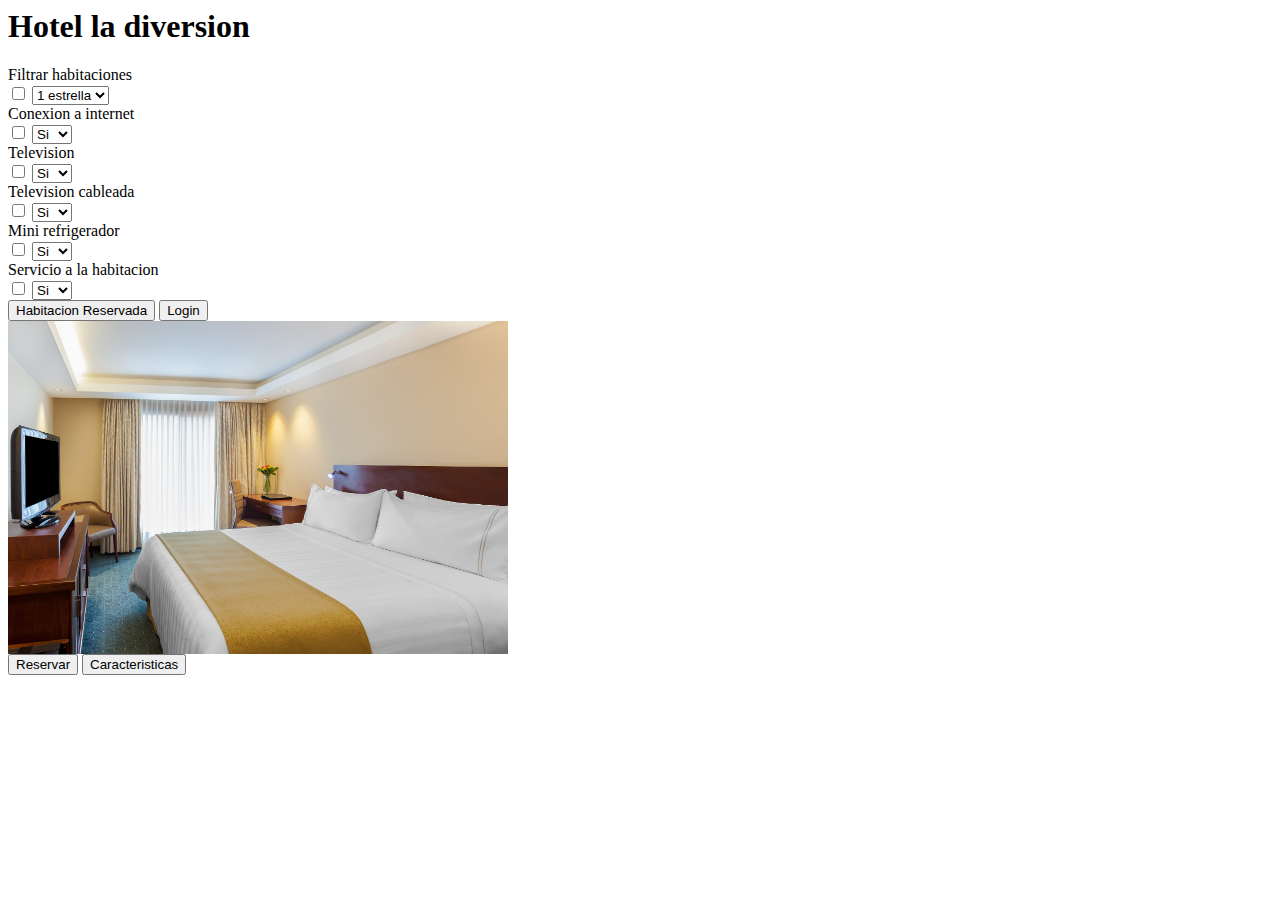
==== index.html @ 6bbb0f9e "index modificado" ====
<html lang="en">
    <head>
        <meta charset="UTF-8">
        <meta name="viewport" content="width=device-width, initial-scale=1.0">
        <title>hotelDiversion.cl</title>
    </head>
    <body> <h1>Hotel la diversion </h1> <div>Filtrar habitaciones</div> <input type="checkbox"> <Select>habitacion
        <option >1 estrella</option>
        <option >2 estrella</option>
        <option >3 estrella</option>
        <option >vip</option>
    </Select> <br>
    
    <div>Conexion a internet</div>
    <input type="checkbox"> <Select>Conexion a internet
        <option >Si</option>
        <option >No</option>
        </Select> <br>
        <div>Television</div>
    <input type="checkbox"> <Select>Television
        <option >Si</option>
        <option >No</option>
        </Select> <br>
        <div>Television cableada</div>
    <input type="checkbox"> <Select>Television cableada
        <option >Si</option>
        <option >No</option>
        </Select> <br>
        <div>Mini refrigerador</div>
    <input type="checkbox"> <Select>Mini refrigerador
        <option >Si</option>
        <option >No</option>
        </Select> <br>
        <div>Servicio a la habitacion</div>
    <input type="checkbox"> <Select>Servicio a la habitacion
        <option >Si</option>
        <option >No</option>
        </Select> <br>
    
    
         <button> Habitacion Reservada</button> <button>Login </button > <br>  
    
            <img src="./img/Habitaciones/1.jpg" alt="" width="500" height="333"
            ><br>
            
            <BUTton>Reservar</BUTton> <button>Caracteristicas</button>
            
    </body> 
    </html>
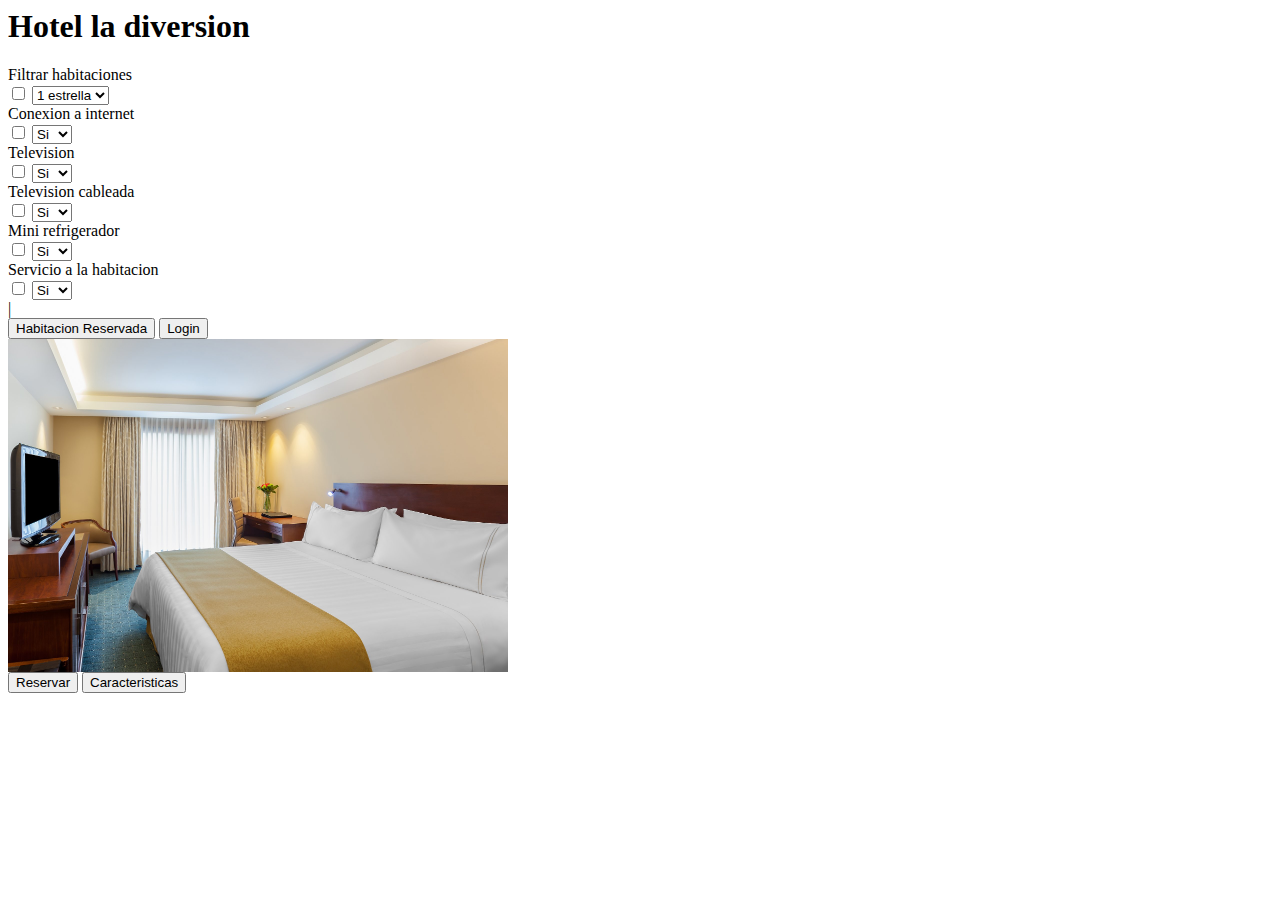
==== commit f4917ac5: "botones linkeados" ====
--- a/index.html
+++ b/index.html
@@ -38,14 +38,15 @@
         <option >No</option>
         </Select> <br>
     
-    
-         <button> Habitacion Reservada</button> <button>Login </button > <br>  
-    
+    |   <form action="reservar.html" method="GET">
+            <button type="submit" formaction="Habitaciones reservadas.html"> Habitacion Reservada</button> 
+            <button type="submit" formaction="login.html" >Login </button > 
+            <br>  
             <img src="./img/Habitaciones/1.jpg" alt="" width="500" height="333"
             ><br>
-            
-            <BUTton>Reservar</BUTton> <button>Caracteristicas</button>
-            
+            <Button type="submit" formaction="reservar.html" >Reservar</Button> 
+            <button type="submit" formaction="caracteristicas.html" >Caracteristicas</button>
+        </form>
     </body> 
     </html>
     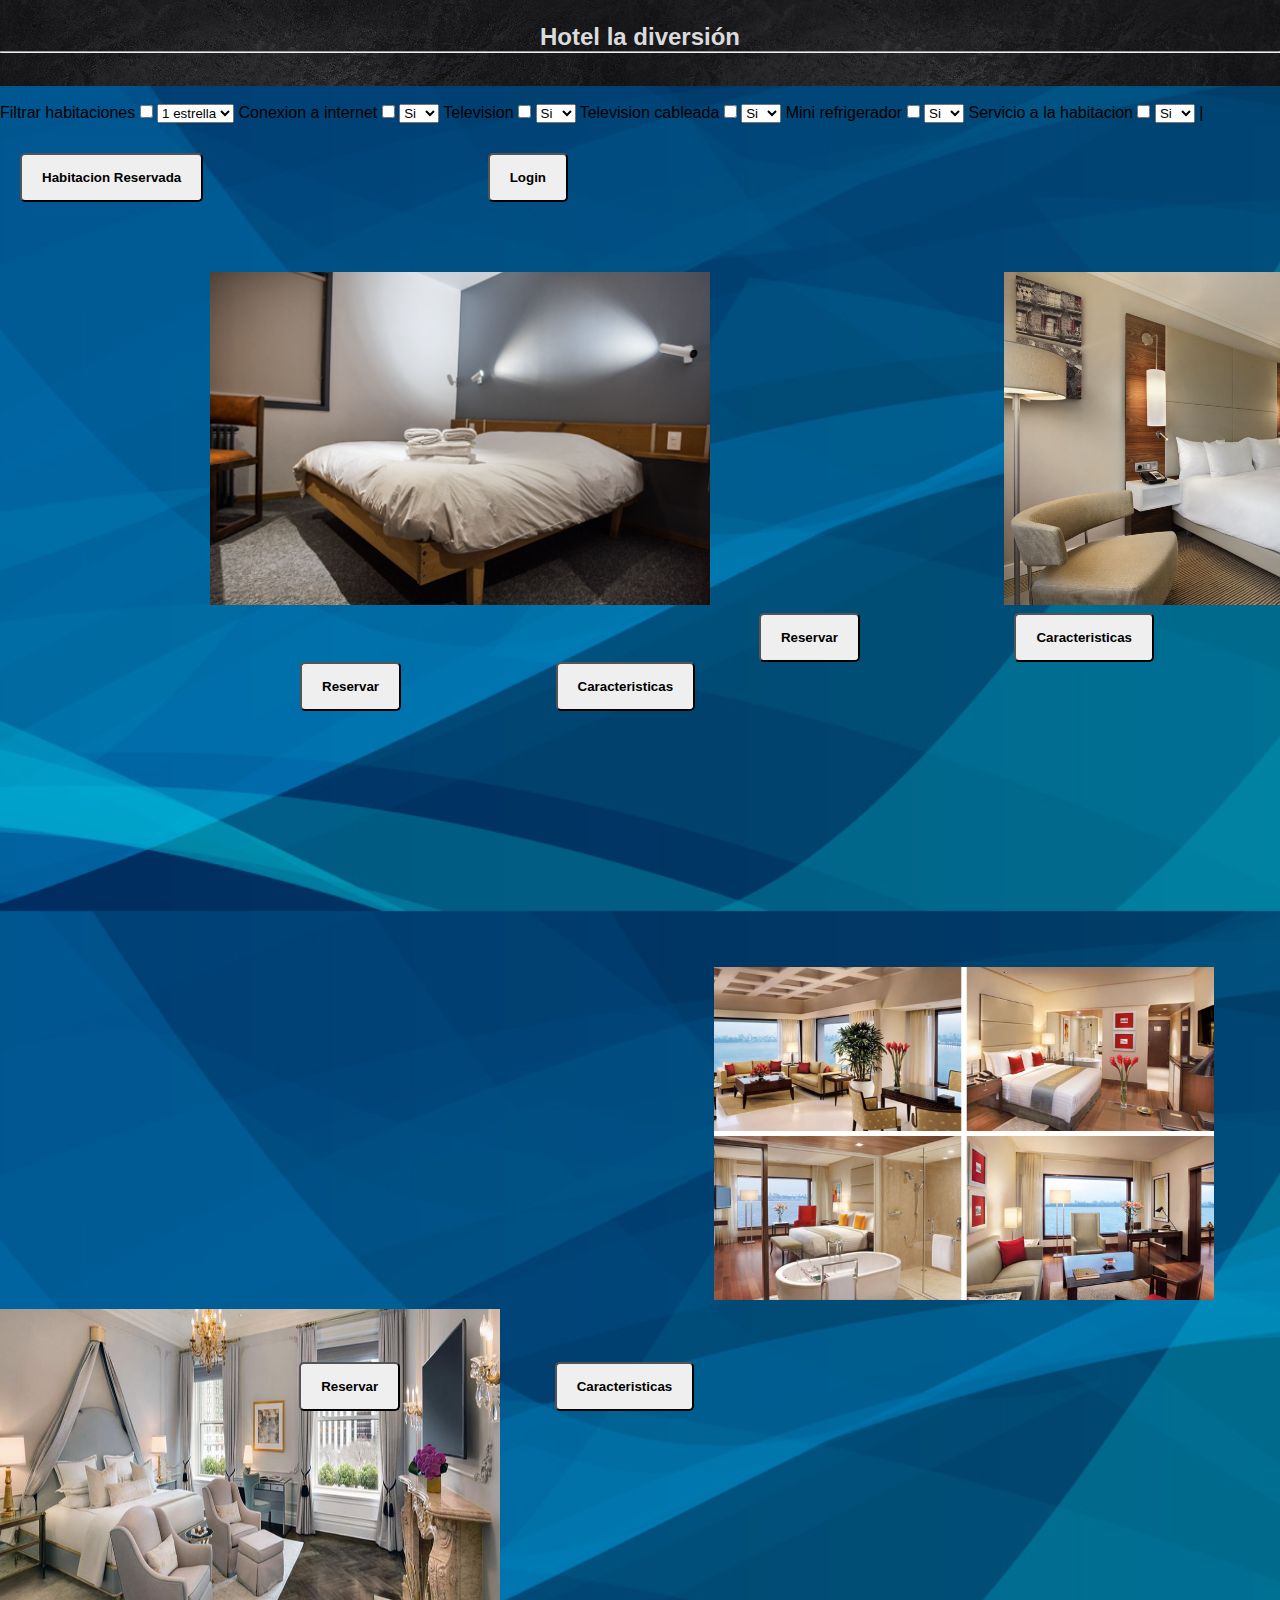
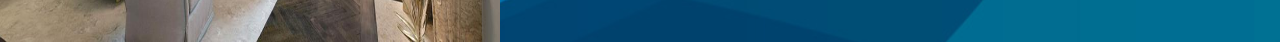
==== commit 1c4228c2: "index" ====
--- a/index.html
+++ b/index.html
@@ -5,47 +5,75 @@
         <meta name="viewport" content="width=device-width, initial-scale=1.0">
         <title>hotelDiversion.cl</title>
     </head>
-    <body> <h1>Hotel la diversion </h1> <div>Filtrar habitaciones</div> <input type="checkbox"> <Select>habitacion
+    <link rel="stylesheet" href="index.css">
+    <body> 
+    
+        <div class="hotel">
+        <center><h1 style="font-size: 150%";> Hotel la diversión </h1></center>
+            <hr>
+           </div><br>
+        
+        Filtrar habitaciones <input type="checkbox"> <Select>habitacion
         <option >1 estrella</option>
         <option >2 estrella</option>
         <option >3 estrella</option>
         <option >vip</option>
-    </Select> <br>
+    </Select>
+
     
-    <div>Conexion a internet</div>
+   Conexion a internet
     <input type="checkbox"> <Select>Conexion a internet
         <option >Si</option>
         <option >No</option>
-        </Select> <br>
-        <div>Television</div>
+        </Select> 
+        Television
     <input type="checkbox"> <Select>Television
         <option >Si</option>
         <option >No</option>
-        </Select> <br>
-        <div>Television cableada</div>
+        </Select>
+       Television cableada
     <input type="checkbox"> <Select>Television cableada
         <option >Si</option>
         <option >No</option>
-        </Select> <br>
-        <div>Mini refrigerador</div>
+        </Select>
+        Mini refrigerador
     <input type="checkbox"> <Select>Mini refrigerador
         <option >Si</option>
         <option >No</option>
-        </Select> <br>
-        <div>Servicio a la habitacion</div>
+        </Select>
+        Servicio a la habitacion
     <input type="checkbox"> <Select>Servicio a la habitacion
         <option >Si</option>
         <option >No</option>
-        </Select> <br>
-    
+        </Select> 
+
+    </div>
     |   <form action="reservar.html" method="GET">
-            <button type="submit" formaction="Habitaciones reservadas.html"> Habitacion Reservada</button> 
-            <button type="submit" formaction="login.html" >Login </button > 
+            <button class="boton1" type="submit" formaction="Habitaciones reservadas.html"> <b> Habitacion Reservada</b></button> 
+            <button class="boton2" type="submit" formaction="login.html" > <b>Login </b>  </button > 
             <br>  
-            <img src="./img/Habitaciones/1.jpg" alt="" width="500" height="333"
-            ><br>
-            <Button type="submit" formaction="reservar.html" >Reservar</Button> 
-            <button type="submit" formaction="caracteristicas.html" >Caracteristicas</button>
+            <img class=imagen1 src="./img/1star.png" alt="" width="500" height="333"
+            >
+            <img class=imagen2 src="./img/2star.jpg" alt="" width="500" height="333"
+            >
+            <img class=imagen3 src="./img/3star.jpg" alt="" width="500" height="333"
+            >
+            <img class=imagen4 src="./img/vip.jpg" alt="" width="500" height="333"
+            >
+            <Button class="boton3" type="submit" formaction="reservar.html" ><b>Reservar</b></Button> 
+            <button class="boton4" type="submit" formaction="caracteristicas.html" ><b>Caracteristicas</b></button>
+            
+            <Button class="boton5" type="submit" formaction="reservar.html" ><b>Reservar</b></Button> 
+            <button class="boton6" type="submit" formaction="caracteristicas.html" ><b>Caracteristicas</b></button>
+
+            <Button class="boton7" type="submit" formaction="reservar.html" ><b>Reservar</b></Button> 
+            <button class="boton8" type="submit" formaction="caracteristicas.html" ><b>Caracteristicas</b></button>
+
+            <Button class="boton9" type="submit" formaction="reservar.html" ><b>Reservar</b></Button> 
+            <button class="boton10" type="submit" formaction="caracteristicas.html" ><b>Caracteristicas</b></button>
+
+
+            
         </form>
     </body> 
     </html>
--- a/index.css
+++ b/index.css
@@ -0,0 +1,135 @@
+*{
+    margin: 0px;
+    padding: 0px;
+}
+.hotel{
+    margin: o auto;
+    padding: 23px 0px;
+    background-image: url(img/FONDO.jpg);
+    height: 40px;
+    color: rgb(219, 219, 219);
+}
+
+.boton1{
+position: relative;
+top:30px;
+left: 20px;
+border-radius: 5px;
+display: inline-block;
+padding: 15px 20px;
+text-decoration: none;
+}
+
+.boton2{
+    position: relative;
+    top:30px;
+    left: 300px;
+    border-radius: 5px;
+    display: inline-block;
+    padding: 15px 20px;
+    text-decoration: none;
+}
+
+.boton3{
+        position: relative;
+        top:-200px;
+        left: -250px;
+        border-radius: 5px;
+        display: inline-block;
+        padding: 15px 20px;
+        text-decoration: none;
+}
+.boton4{
+    position: relative;
+    top:-200px;
+    left: -100px;
+    border-radius: 5px;
+    display: inline-block;
+    padding: 15px 20px;
+    text-decoration: none;
+}
+
+.boton5{
+    position: relative;
+    top:-200px;
+    left: 300px;
+    border-radius: 5px;
+    display: inline-block;
+    padding: 15px 20px;
+    text-decoration: none;
+}
+.boton6{
+    position: relative;
+    top:-200px;
+    left: 450px;
+    border-radius: 5px;
+    display: inline-block;
+    padding: 15px 20px;
+    text-decoration: none;
+}
+.boton7{
+    position: relative;
+    top:500px;
+    left: -750px;
+    border-radius: 5px;
+    display: inline-block;
+    padding: 15px 20px;
+    text-decoration: none;
+}
+.boton8{
+    position: relative;
+    top:500px;
+    left: -600px;
+    border-radius: 5px;
+    display: inline-block;
+    padding: 15px 20px;
+    text-decoration: none;
+}
+.boton9{
+    position: relative;
+    top:500px;
+    left: -200px;
+    border-radius: 5px;
+    display: inline-block;
+    padding: 15px 20px;
+    text-decoration: none;
+}
+.boton10{
+    position: relative;
+    top:500px;
+    left: -50px;
+    border-radius: 5px;
+    display: inline-block;
+    padding: 15px 20px;
+    text-decoration: none;
+}
+.imagen1{
+    position: relative;
+    top: 100px;
+    left: 210px;
+}
+.imagen2{
+    position: relative;
+    top: 100px;
+    left: 500px;
+}
+.imagen3{
+    position: relative;
+    top: 800px;
+    left: 0px;
+}
+.imagen4{
+    position: relative;
+    top: 458px;
+    left: 210px;
+}
+
+body{
+    background-image: url(img/fondo\ 4.jpg);
+    margin: 0;
+    padding: 0;
+
+    background-size: cover;
+    background-position: center;
+    font-family: sans-serif;
+}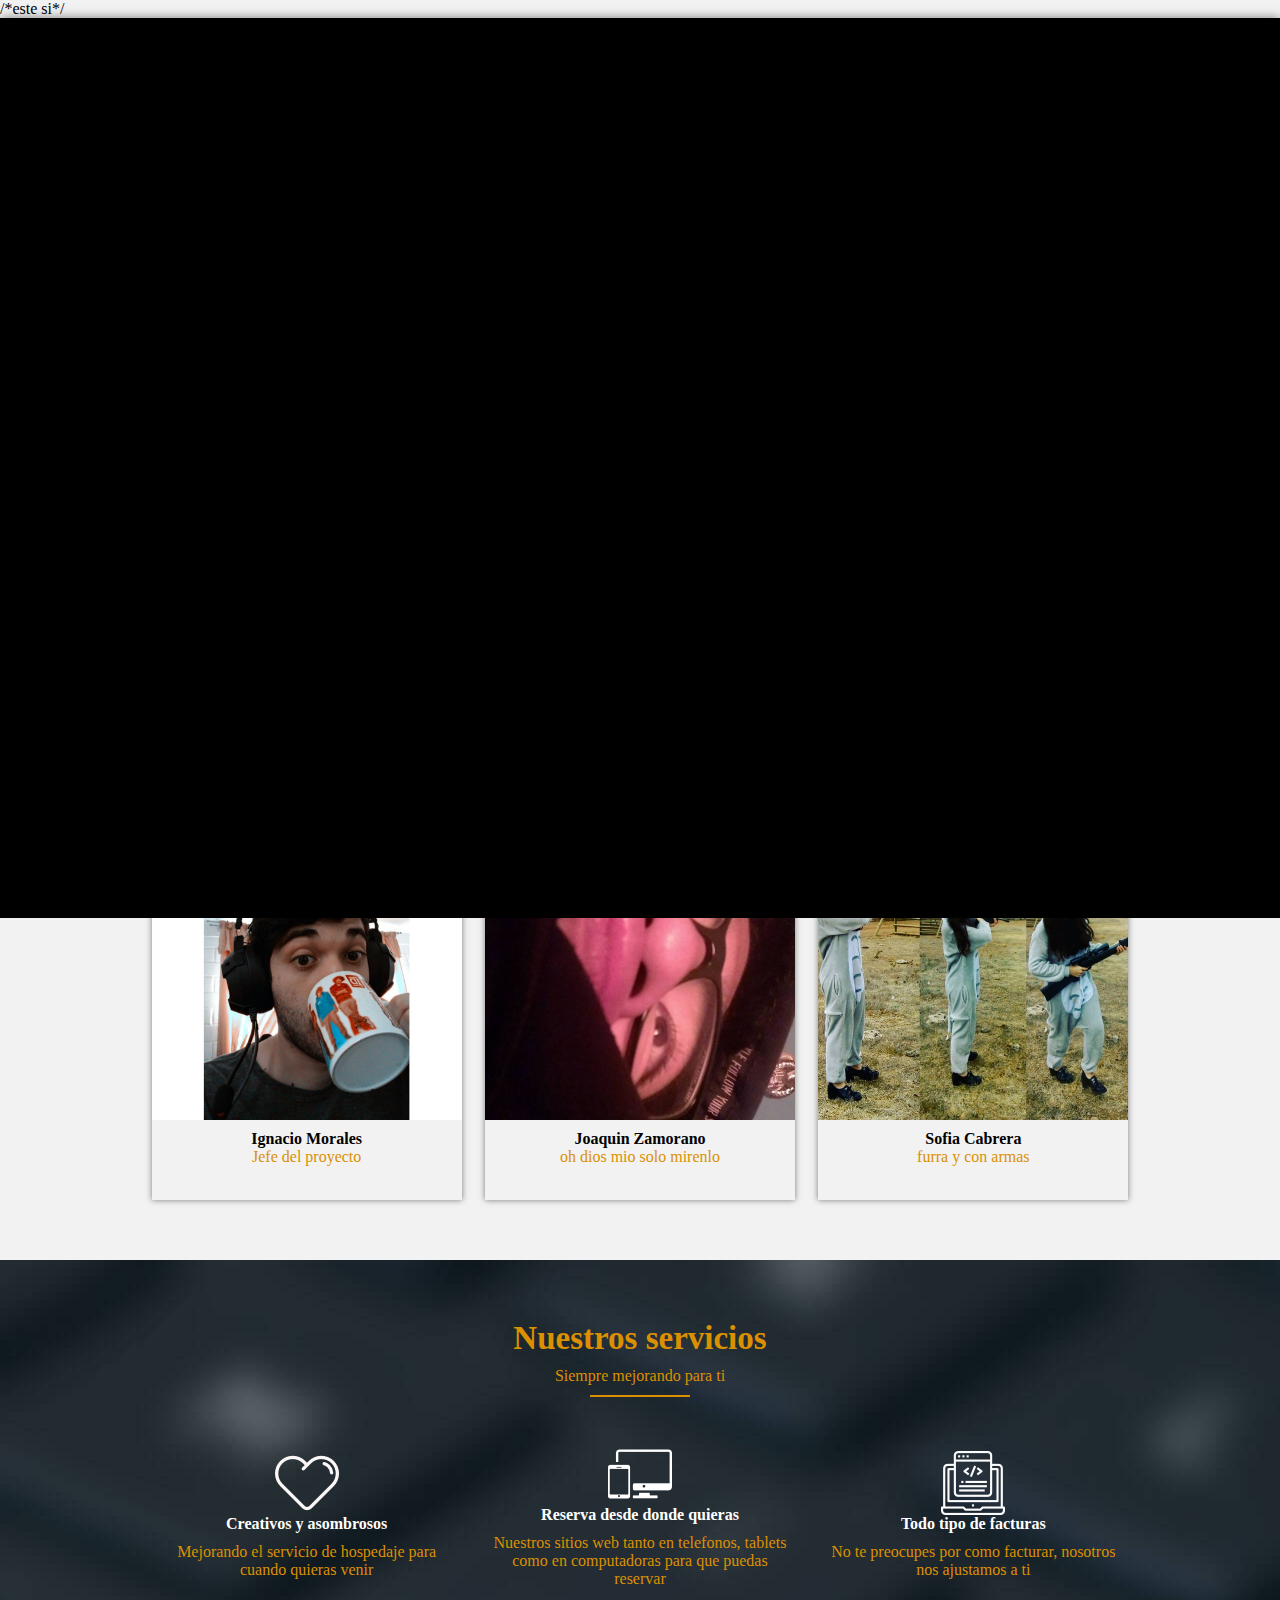
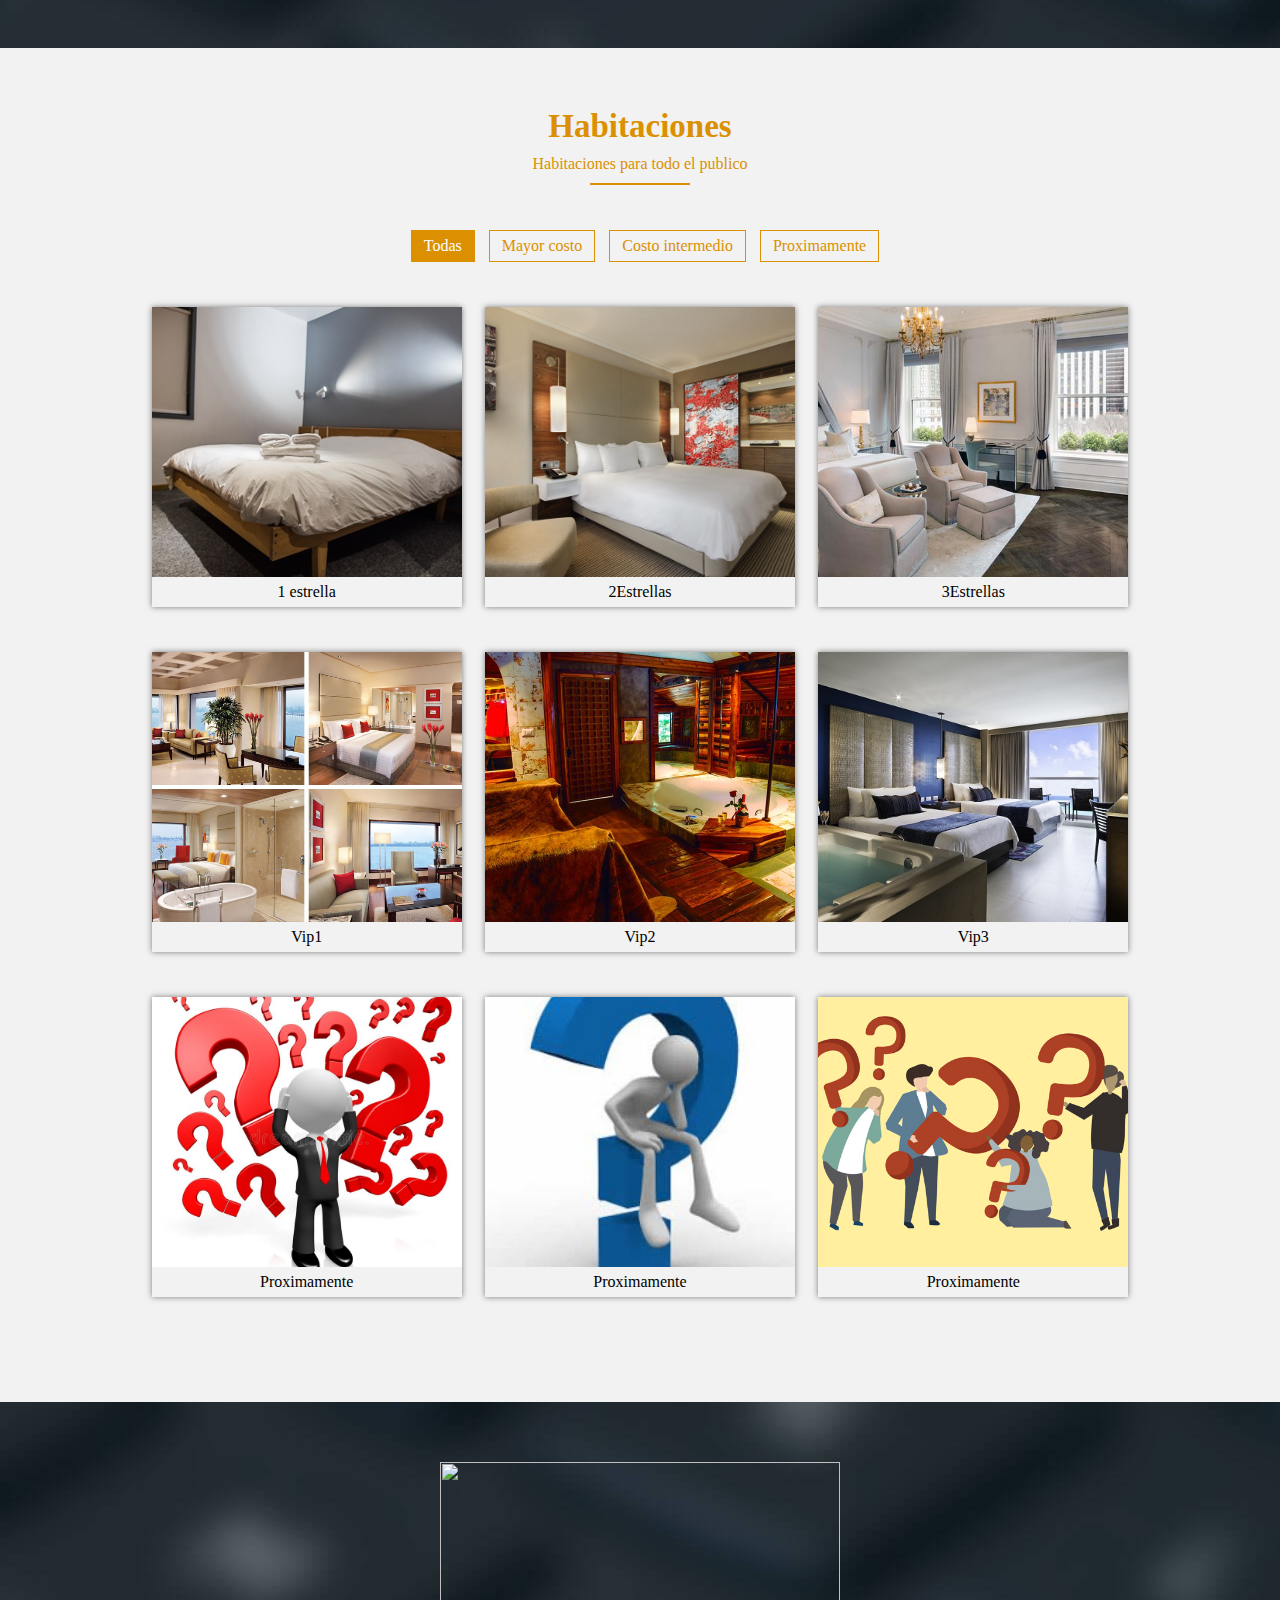
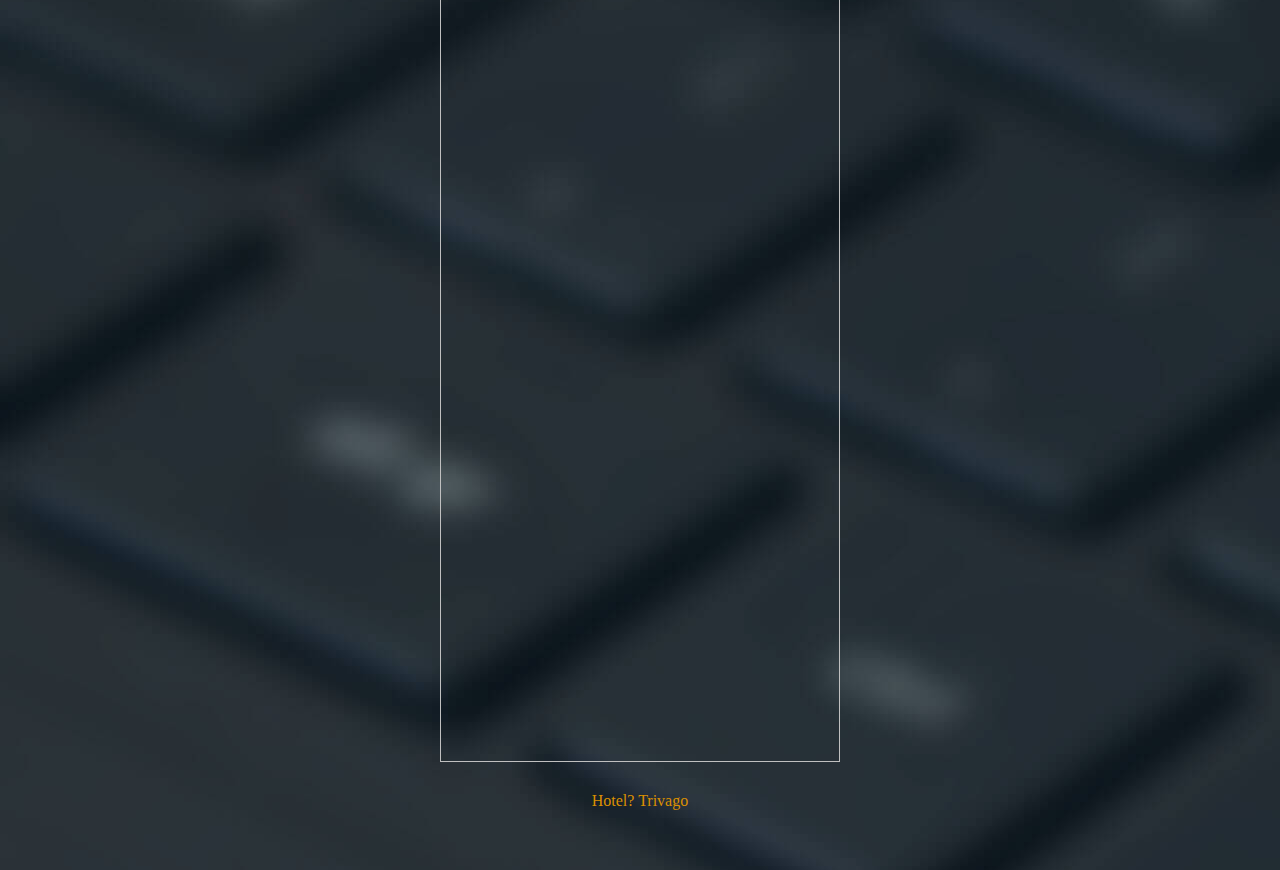
==== commit f9182d4f: "nuevo index responsivo" ====
--- a/index.html
+++ b/index.html
@@ -1,80 +1,212 @@
-
+/*este si*/
+
+
+<!DOCTYPE html>
 <html lang="en">
-    <head>
-        <meta charset="UTF-8">
-        <meta name="viewport" content="width=device-width, initial-scale=1.0">
-        <title>hotelDiversion.cl</title>
-    </head>
-    <link rel="stylesheet" href="index.css">
-    <body> 
-    
-        <div class="hotel">
-        <center><h1 style="font-size: 150%";> Hotel la diversión </h1></center>
-            <hr>
-           </div><br>
-        
-        Filtrar habitaciones <input type="checkbox"> <Select>habitacion
-        <option >1 estrella</option>
-        <option >2 estrella</option>
-        <option >3 estrella</option>
-        <option >vip</option>
-    </Select>
-
-    
-   Conexion a internet
-    <input type="checkbox"> <Select>Conexion a internet
-        <option >Si</option>
-        <option >No</option>
-        </Select> 
-        Television
-    <input type="checkbox"> <Select>Television
-        <option >Si</option>
-        <option >No</option>
-        </Select>
-       Television cableada
-    <input type="checkbox"> <Select>Television cableada
-        <option >Si</option>
-        <option >No</option>
-        </Select>
-        Mini refrigerador
-    <input type="checkbox"> <Select>Mini refrigerador
-        <option >Si</option>
-        <option >No</option>
-        </Select>
-        Servicio a la habitacion
-    <input type="checkbox"> <Select>Servicio a la habitacion
-        <option >Si</option>
-        <option >No</option>
-        </Select> 
-
+<head>
+    <meta charset="UTF-8">
+    <meta name="viewport" content="width=device-width, initial-scale=1.0">
+    <meta http-equiv="X-UA-Compatible" content="ie=edge">
+    <title>HotelLaDiversion.cl</title>
+    <link rel="stylesheet" href="estilos.css">
+    <link rel="stylesheet" href="https://use.fontawesome.com/releases/v5.3.1/css/all.css" integrity="sha384-mzrmE5qonljUremFsqc01SB46JvROS7bZs3IO2EmfFsd15uHvIt+Y8vEf7N7fWAU"
+        crossorigin="anonymous">
+</head>
+
+<body class="hidden">
+    <div class="centrado" id="onload">
+        <div class="lds-facebook"><div></div><div></div><div></div></div>
     </div>
-    |   <form action="reservar.html" method="GET">
-            <button class="boton1" type="submit" formaction="Habitaciones reservadas.html"> <b> Habitacion Reservada</b></button> 
-            <button class="boton2" type="submit" formaction="login.html" > <b>Login </b>  </button > 
-            <br>  
-            <img class=imagen1 src="./img/1star.png" alt="" width="500" height="333"
-            >
-            <img class=imagen2 src="./img/2star.jpg" alt="" width="500" height="333"
-            >
-            <img class=imagen3 src="./img/3star.jpg" alt="" width="500" height="333"
-            >
-            <img class=imagen4 src="./img/vip.jpg" alt="" width="500" height="333"
-            >
-            <Button class="boton3" type="submit" formaction="reservar.html" ><b>Reservar</b></Button> 
-            <button class="boton4" type="submit" formaction="caracteristicas.html" ><b>Caracteristicas</b></button>
-            
-            <Button class="boton5" type="submit" formaction="reservar.html" ><b>Reservar</b></Button> 
-            <button class="boton6" type="submit" formaction="caracteristicas.html" ><b>Caracteristicas</b></button>
-
-            <Button class="boton7" type="submit" formaction="reservar.html" ><b>Reservar</b></Button> 
-            <button class="boton8" type="submit" formaction="caracteristicas.html" ><b>Caracteristicas</b></button>
-
-            <Button class="boton9" type="submit" formaction="reservar.html" ><b>Reservar</b></Button> 
-            <button class="boton10" type="submit" formaction="caracteristicas.html" ><b>Caracteristicas</b></button>
-
-
-            
-        </form>
-    </body> 
-    </html>
-    +    <header>
+        <nav id="nav" class="nav1">
+            <div class="contenedor-nav">
+                <div class="logo">
+                    <img src="img/logo.png" alt="">
+                </div>
+                <div class="enlaces" id="enlaces">
+                    <a href="#" id="enlace-inicio" class="btn-header">Inicio</a>
+                    <a href="#" id="enlace-equipo" class="btn-header">Equipo</a>
+                    <a href="#" id="enlace-servicio" class="btn-header">Servicios</a>
+                    <a href="#" id="enlace-trabajo" class="btn-header">Habitaciones</a>
+                    <a href="#" id="enlace-contacto" class="btn-header">Redes sociales</a>
+                    <a href="#" id="enlace-trabajo" class="btn-header">Login</a>
+                    <a href="#" id="enlace-trabajo" class="btn-header">Disponibilidad</a>
+                    <a href="#" id="enlace-trabajo" class="btn-header">Características</a>
+
+                </div>
+                <div class="icono" id="open">
+                    <span>&#9776;</span>
+                </div>
+            </div>
+        </nav>
+        <div class="textos">
+            <h1>Hotel la Diversion</h1>
+            <h2>Agencia de hospedaje como ninguna otra</h2>
+        </div>
+    </header>
+    <main>
+        <section class="team contenedor" id="equipo">
+            <h3>Nuestro equipo</h3>
+            <p class="after">Conoce a la gente asombrosa y creativa</p>
+            <div class="card">
+                <div class="content-card">
+                    <div class="people">
+                        <img src="img/people1.jpg" alt="">
+                    </div>
+                    <div class="texto-team">
+                        <h4>Ignacio Morales</h4>
+                        <p>Jefe del proyecto</p>
+                    </div>
+                </div>
+                <div class="content-card">
+                    <div class="people">
+                        <img src="img/people2.jpg" alt="">
+                    </div>
+                    <div class="texto-team">
+                        <h4>Joaquin Zamorano</h4>
+                        <p>oh dios mio solo mirenlo</p>
+                    </div>
+                </div>
+                <div class="content-card">
+                    <div class="people">
+                        <img src="img/people3.jpg" alt="">
+                    </div>
+                    <div class="texto-team">
+                        <h4>Sofia Cabrera</h4>
+                        <p>furra y con armas</p>
+                    </div>
+                </div>
+            </div>
+        </section>
+        <section class="about" id="servicio">
+            <div class="contenedor">
+                <h3>Nuestros servicios</h3>
+                <p class="after">Siempre mejorando para ti</p>
+                <div class="servicios">
+                    <div class="caja-servicios">
+                        <img src="img/heart.png" alt="">
+                        <h4>Creativos y asombrosos</h4>
+                        <p>Mejorando el servicio de hospedaje para cuando quieras venir</p>
+                    </div>
+                    <div class="caja-servicios">
+                        <img src="img/responsive.png" alt="">
+                        <h4>Reserva desde donde quieras</h4>
+                        <p>Nuestros sitios web tanto en telefonos, tablets como en computadoras para que puedas reservar</p>
+                    </div>
+                    <div class="caja-servicios">
+                        <img src="img/efectos.png" alt="">
+                        <h4>Todo tipo de facturas</h4>
+                        <p>No te preocupes por como facturar, nosotros nos ajustamos a ti</p>
+                    </div>
+                </div>
+            </div>
+        </section>
+        <section class="work contenedor" id="trabajo">
+            <h3>Habitaciones</h3>
+            <p class="after">Habitaciones para todo el publico</p>
+            <div class="botones-work">
+                <ul>
+                    <li class="filter active" data-nombre='todos'>Todas</li>
+                    <li class="filter" data-nombre='diseño'>Mayor costo</li>
+                    <li class="filter" data-nombre='programacion'>Costo intermedio</li>
+                    <li class="filter" data-nombre='marketing'>Proximamente</li>
+
+                </ul>
+            </div>
+            <div class="galeria-work">
+                <div class="cont-work programacion">
+                    <div class="img-work">
+                        <img src="img/programacion1.jpg" alt="">
+                    </div>
+                    <div class="textos-work">
+                        <h4>1 estrella</h4>
+                    </div>
+                </div>
+                <div class="cont-work programacion">
+                    <div class="img-work">
+                        <img src="img/programacion2.jpg" alt="">
+                    </div>
+                    <div class="textos-work">
+                        <h4>2Estrellas</h4>
+                    </div>
+                </div>
+                <div class="cont-work programacion">
+                    <div class="img-work">
+                        <img src="img/programacion3.jpg" alt="">
+                    </div>
+                    <div class="textos-work">
+                        <h4>3Estrellas
+                        </h4>
+
+                    </div>
+                </div>
+                <div class="cont-work diseño">
+                    <div class="img-work">
+                        <img src="img/diseño1.jpg" alt="">
+                    </div>
+                    <div class="textos-work">
+                        <h4>Vip1</h4>
+                    </div>
+                </div>
+                <div class="cont-work diseño">
+                    <div class="img-work">
+                        <img src="img/diseño2.jpg" alt="">
+                    </div>
+                    <div class="textos-work">
+                        <h4>Vip2</h4>
+                    </div>
+                </div>
+                <div class="cont-work diseño">
+                    <div class="img-work">
+                        <img src="img/diseño3.jpg" alt="">
+                    </div>
+                    <div class="textos-work">
+                        <h4>Vip3</h4>
+                    </div>
+                </div>
+                <div class="cont-work marketing">
+                    <div class="img-work">
+                        <img src="img/marketing1.jpg" alt="">
+                    </div>
+                    <div class="textos-work">
+                        <h4>Proximamente</h4>
+                    </div>
+                </div>
+                <div class="cont-work marketing">
+                    <div class="img-work">
+                        <img src="img/marketing2.jpg" alt="">
+                    </div>
+                    <div class="textos-work">
+                        <h4>Proximamente</h4>
+                    </div>
+                </div>
+                <div class="cont-work marketing">
+                    <div class="img-work">
+                        <img src="img/marketing3.jpg" alt="">
+                    </div>
+                    <div class="textos-work">
+                        <h4>Proximamente</h4>
+                    </div>
+                </div>
+            </div>
+        </section>
+    </main>
+    <footer id="contacto">
+        <div class="footer contenedor">
+            <div class="marca-logo">
+                <img src="img/logo.png" alt="">
+            </div>
+            <div class="iconos">
+                <i class="fab fa-youtube"></i>
+                <i class="fab fa-facebook-square"></i>
+                <i class="fab fa-github"></i>
+            </div>
+            <p>Hotel? Trivago </p>
+        </div>
+
+    </footer>
+    <script src="js/jquery.js"></script>
+    <script src="js/main.js"></script>
+    <script src="js/filtro.js"></script>
+</body>
+</html>--- a/estilos.css
+++ b/estilos.css
@@ -0,0 +1,418 @@
+/*este si*/
+:root{
+  --color1: rgb(219,144,.5);
+  --color2: rgba(23, 180, 83, 0.877);
+  --color3: rgba(11,194,211, 0.623);
+  --fondo: #f2f2f2;
+  --titulos: 33px;
+  --margenes: 60px;
+  --espacios: 10px;
+  --espacios-contenido:45px;
+}
+
+* {
+  margin: 0;
+  padding: 0;
+  box-sizing: border-box;
+}
+
+body {
+  font-family: 'open sans';
+  background: var(--fondo);
+}
+
+img{
+  vertical-align: top;
+}
+
+
+/* Preloader */
+.hidden{
+  overflow: hidden;
+}
+
+.centrado{
+  position: fixed;
+  width: 100vw;
+  height: 100vh;
+  background: #000;
+  z-index: 100;
+  display: flex;
+  justify-content: center;
+  align-items: center;
+}
+.lds-facebook {
+  display: inline-block;
+  position: relative;
+  width: 64px;
+  height: 64px;
+}
+
+.lds-facebook div {
+  display: inline-block;
+  position: absolute;
+  left: 6px;
+  width: 13px;
+  background: #cef;
+  animation: lds-facebook 1.2s cubic-bezier(0, 0.5, 0.5, 1) infinite;
+}
+
+.lds-facebook div:nth-child(1) {
+  left: 6px;
+  animation-delay: -0.24s;
+}
+
+.lds-facebook div:nth-child(2) {
+  left: 26px;
+  animation-delay: -0.12s;
+}
+
+.lds-facebook div:nth-child(3) {
+  left: 45px;
+  animation-delay: 0;
+}
+
+@keyframes lds-facebook {
+  0% {
+    top: 6px;
+    height: 51px;
+  }
+
+  50%,
+  100% {
+    top: 19px;
+    height: 26px;
+  }
+}
+
+/* Header */
+
+header{
+  width: 100%;
+  height:600px;
+  background: linear-gradient(to bottom,
+  rgba(211,135,20, .6),
+  rgba(29,241,171, .6),
+  rgba(7,109,150, .45)
+  ), url(img/fondo.jpg);
+  background-attachment: fixed;
+  background-position: center;
+  background-size: cover;
+}
+
+nav{
+  width: 100%;
+  position: fixed;
+  box-shadow: 0 0 10px 0 rgba(0,0,0,.5)
+}
+
+.nav1{
+  background: transparent;
+  height: 80px;
+  color:#fff;
+}
+
+.nav2{
+  background: var(--fondo);
+  height:100px;
+  color:#000;
+}
+
+.contenedor-nav{
+  display: flex;
+  margin: auto;
+  width: 90%;
+  justify-content: space-between;
+  align-items: center;
+  max-width:1000px;
+  height:inherit;
+  overflow: hidden;
+}
+
+nav .enlaces a{
+  display: inline-block;
+  padding: 5px 0;
+  margin-right: 17px;
+  font-size: 17px;
+  font-weight: 300;
+  text-decoration: none;
+  border-bottom: 3px solid transparent;
+  color: inherit;
+}
+
+nav .enlaces a:hover{
+  border-bottom: 3px solid #1498a4;
+  transition: 0.6s;
+}
+
+.logo, .logo img{ height:80px;}
+
+.icono{
+  display:none;
+  font-size: 24px;
+  padding: 23.5px 20px;
+}
+
+.textos{
+  width: 100%;
+  height: 100%;
+  display:flex;
+  justify-content: center;
+  flex-direction: column;
+  align-items: center;
+  color:#fff;
+  overflow: hidden;
+  text-align: center;
+}
+
+.textos>h1{font-size:80px;;}
+
+.textos>h2{font-size: 30px; font-weight: 300;}
+
+/* Main */
+
+.contenedor{
+  margin:auto;
+  padding: var(--margenes) 0;
+  width: 90%;
+  max-width: 1000px;
+  text-align: center;
+  overflow: hidden;
+}
+
+.contenedor h3{
+  font-size: var(--titulos);
+  color: var(--color1);
+  margin-bottom: var(--espacios);
+}
+
+.contenedor p{
+  font-size: var(--subtitulos);
+  font-weight: 300;
+  color: var(--color1);
+}
+
+.after::after{
+  content:'';
+  display: block;
+  margin: auto;
+  margin-top: var(--espacios);
+  width: 100px;
+  height: 2px;
+  background: var(--color1);
+  margin-bottom: var(--espacios-contenido);
+}
+
+.card{
+  display: flex;
+  justify-content: space-around;
+  flex-wrap: wrap;
+}
+
+.content-card{
+  width: 31%;
+  box-shadow: 0 0 6px 0 rgba(0,0,0,.5);
+  overflow: hidden;
+  height:400px;
+}
+
+.people{
+  height: 80%;
+}
+
+.content-card img{
+  width: 100%;
+  height: 100%;
+  object-fit: cover;
+}
+
+.texto-team{
+  height: 20%;
+  width: 100%;
+  padding: var(--espacios) 0;
+}
+
+.about{
+  background: url(img/teclado.jpg);
+  height: auto;
+}
+
+.servicios{
+  display: flex;
+  color:#fff;
+  justify-content: space-between;
+  margin: auto;
+  flex-wrap: wrap;
+}
+.caja-servicios{
+  width: 30%;
+  margin: auto;
+  text-align: center;
+}
+.caja-servicios>h4{
+  margin-bottom: var(--espacios);
+}
+
+.caja-servicios>p{
+  text-align: center;
+}
+
+.botones-work{
+  overflow: hidden;
+}
+
+.botones-work li{
+  display: inline-block;
+  text-align: center;
+  margin-left: var(--espacios);
+  margin-bottom: var(--espacios-contenido);
+  padding: 6px 12px;
+  border: 1px solid var(--color1);
+  list-style: none;
+  color: var(--color1);
+}
+
+.botones-work li:hover{
+  background: var(--color1);
+  color:#fff;
+  cursor: pointer;
+}
+
+.botones-work .active{
+  background: var(--color1);
+  color:#fff;
+}
+
+.galeria-work{
+  display:flex;
+  flex-wrap: wrap;
+  justify-content: space-around;
+}
+
+.cont-work{
+  width: 31%;
+  box-shadow: 0 0 6px 0 rgba(0,0,0,.5);
+  height:300px;
+  overflow: hidden;
+  margin-bottom: var(--espacios-contenido);
+}
+
+.img-work{
+  height: 90%;
+  width: 100%;
+}
+
+.img-work img{
+  height: 100%;
+  width: 100%;
+  object-fit: cover;
+}
+
+.textos-work{
+  height: 10%;
+}
+
+.textos-work h4{
+  line-height: 30px;
+  font-weight: 300;
+}
+
+/* Footer */
+
+footer{background:url(img/teclado.jpg);}
+
+.marca-logo{
+  width: 40%;
+  margin: auto;
+  margin-bottom: var(--espacios);
+}
+.marca-logo img{
+  width: 100%;
+}
+.iconos{
+  display: flex;
+  margin: auto;
+  justify-content: space-around;
+  width: 100%;
+}
+.fab{
+  font-size:60px;
+  color: #FFF;
+  margin-bottom: var(--espacios);
+  display: inline-block;
+}
+
+footer p{
+  margin-top:var(--espacios);
+}
+
+@media screen and (max-width: 700px){
+  .nav2{
+    color: #fff;
+  }
+
+  .icono{
+    display:block;
+    cursor: pointer;
+  }
+
+  .enlaces{
+    position: fixed;
+    top:80px;
+    background: #2c3e50;
+    left: 0;
+    height: 100%;
+    transition: 1s;
+    width: 0;
+    overflow: hidden;
+  }
+
+  .enlaces a{
+    display: block;
+    width: 100%;
+    height: 50px;
+    padding: 20px;
+    text-align: center;
+    background: #34495e;
+    color:#fff;
+  }
+
+  .textos>h1{font-size: 70px;}
+  .textos>h2{font-size:35px;}
+
+  .content-card{
+    width: 48%;
+    margin-bottom:var(--margenes);
+  }
+
+  :root{
+    --margenes: 30px;
+  }
+}
+
+@media screen and (max-width: 500px){
+  :root{
+    --espacios-contenido: 25px;
+  }
+
+  .content-card{
+    width: 90%;
+  }
+
+  .caja-servicios{
+    width: 90%;
+    margin-bottom: var(--margenes);
+  }
+
+  .cont-work{
+    width: 85%;
+  }
+
+  .marca-logo{
+    width: 80%;
+  }
+
+  .iconos{
+    margin: auto;
+  }
+}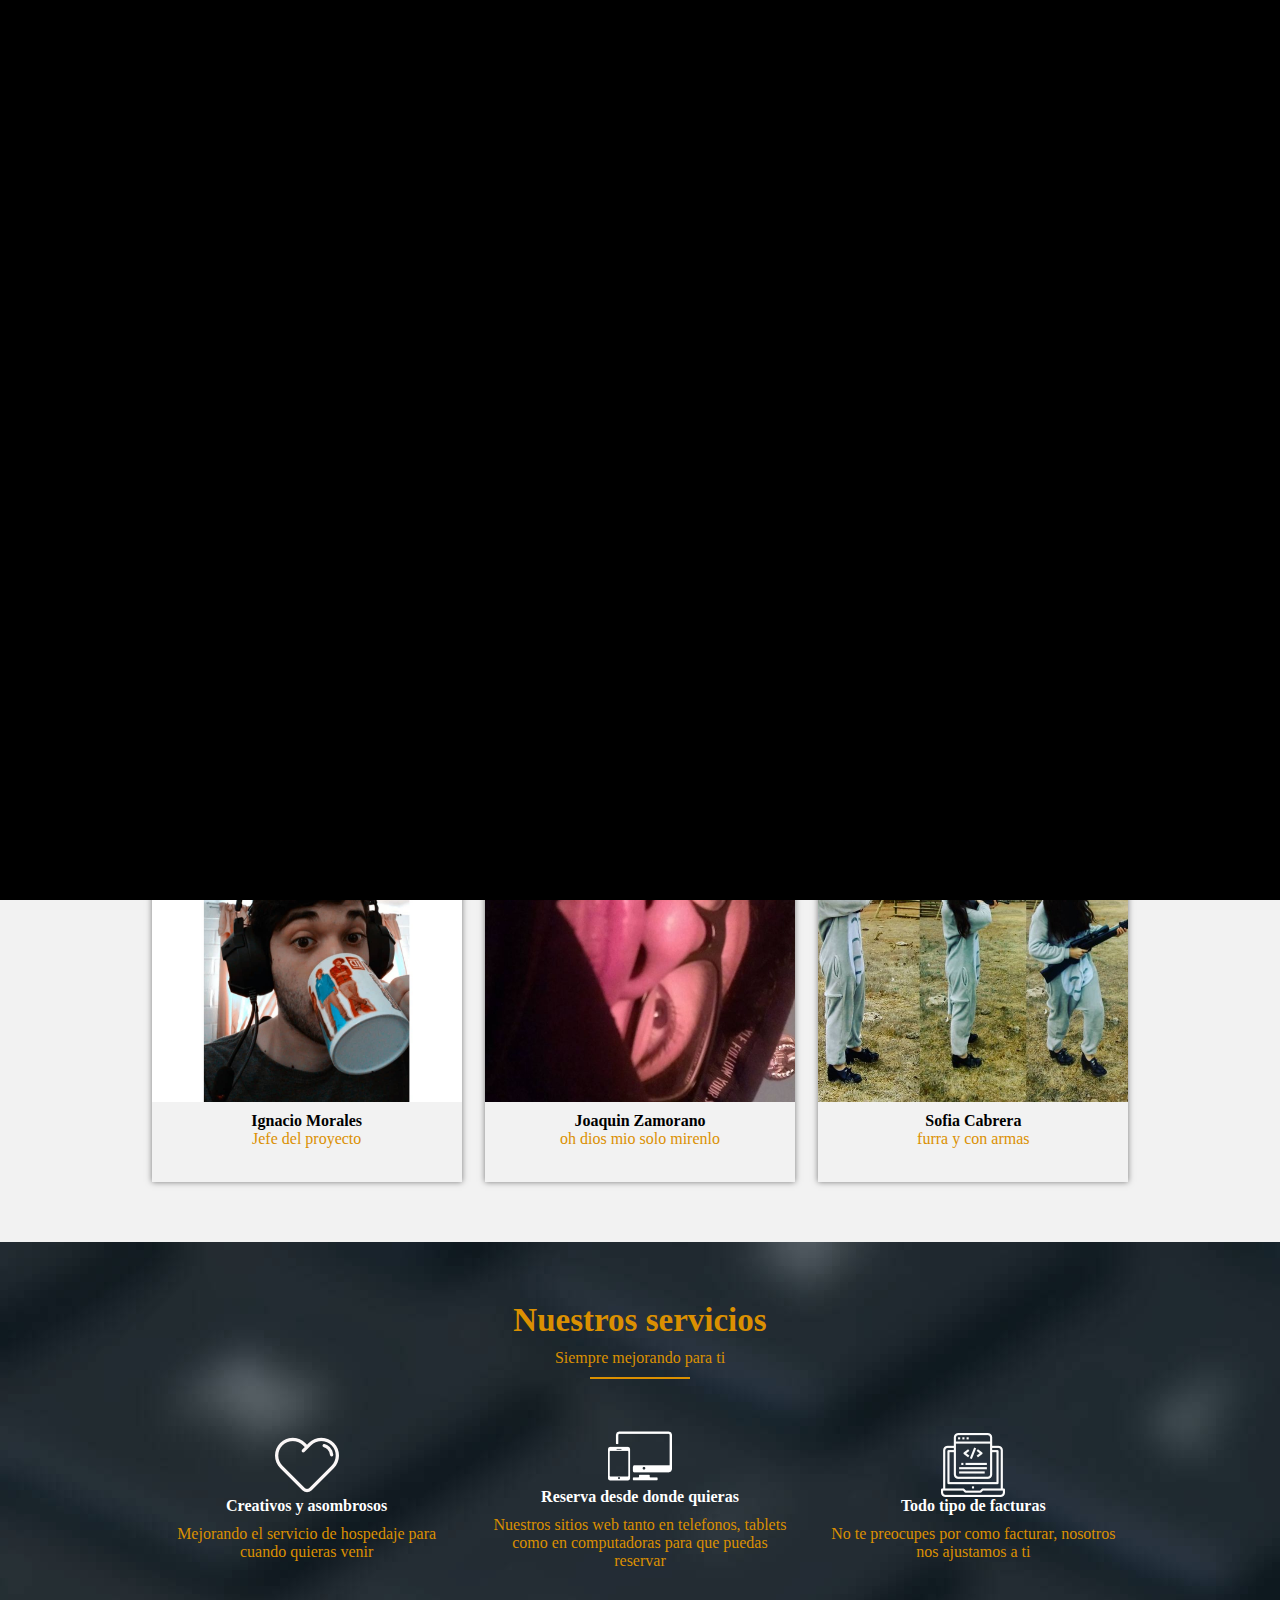
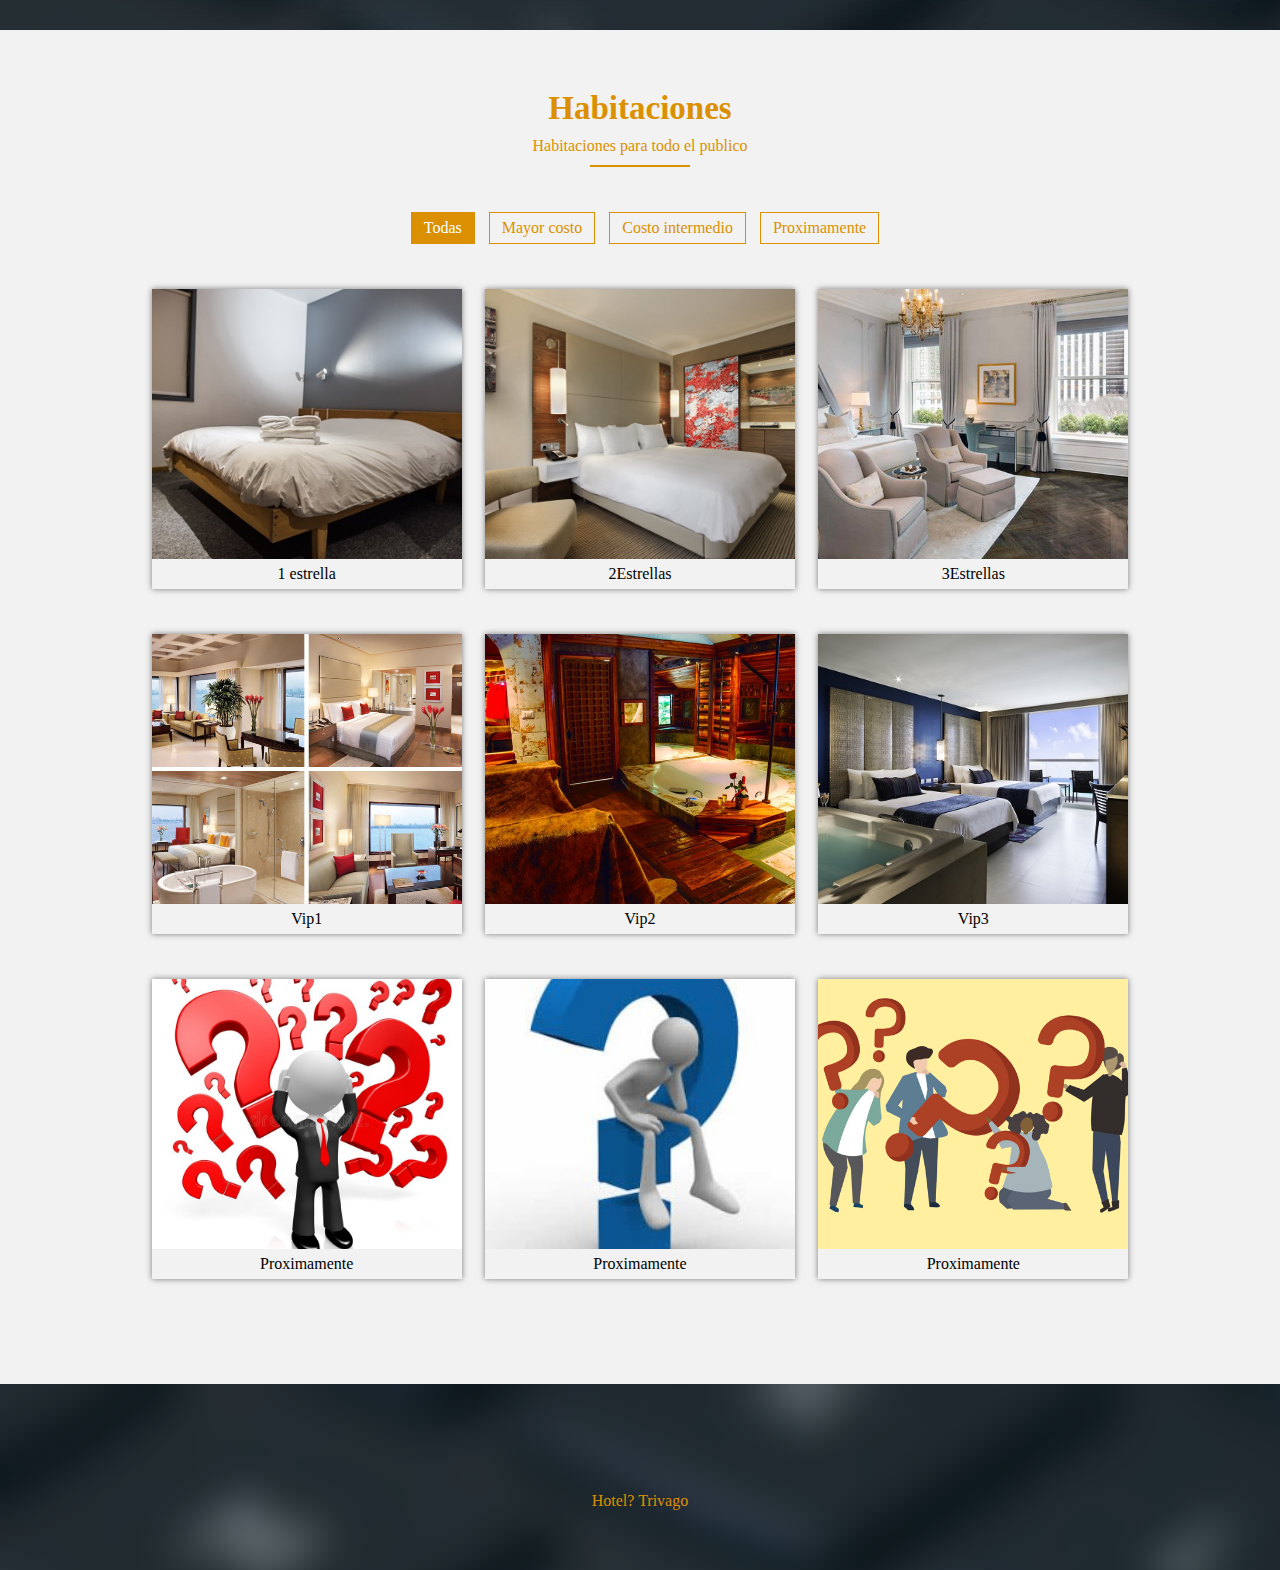
==== commit 1d589678: "cambios menores" ====
--- a/index.html
+++ b/index.html
@@ -1,5 +1,3 @@
-/*este si*/
-
 
 <!DOCTYPE html>
 <html lang="en">
--- a/estilos.css
+++ b/estilos.css
@@ -1,4 +1,3 @@
-/*este si*/
 :root{
   --color1: rgb(219,144,.5);
   --color2: rgba(23, 180, 83, 0.877);
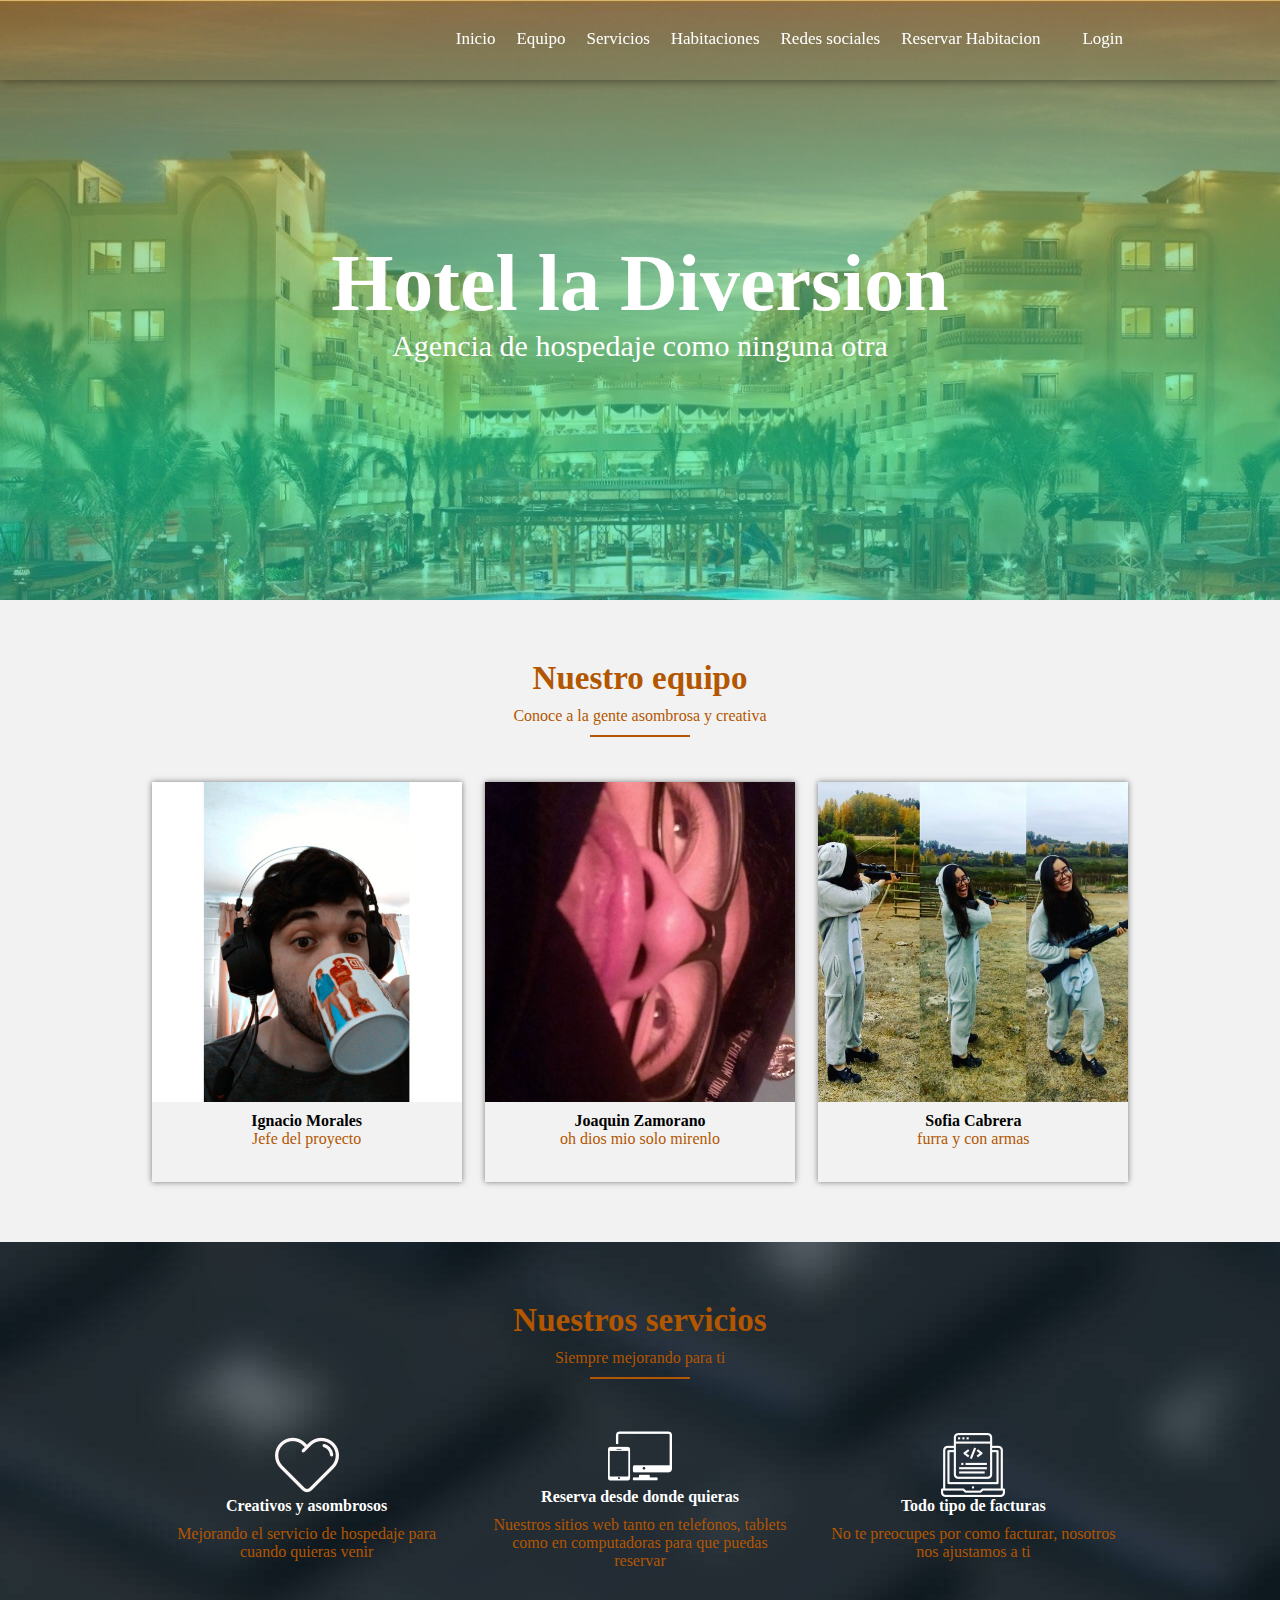
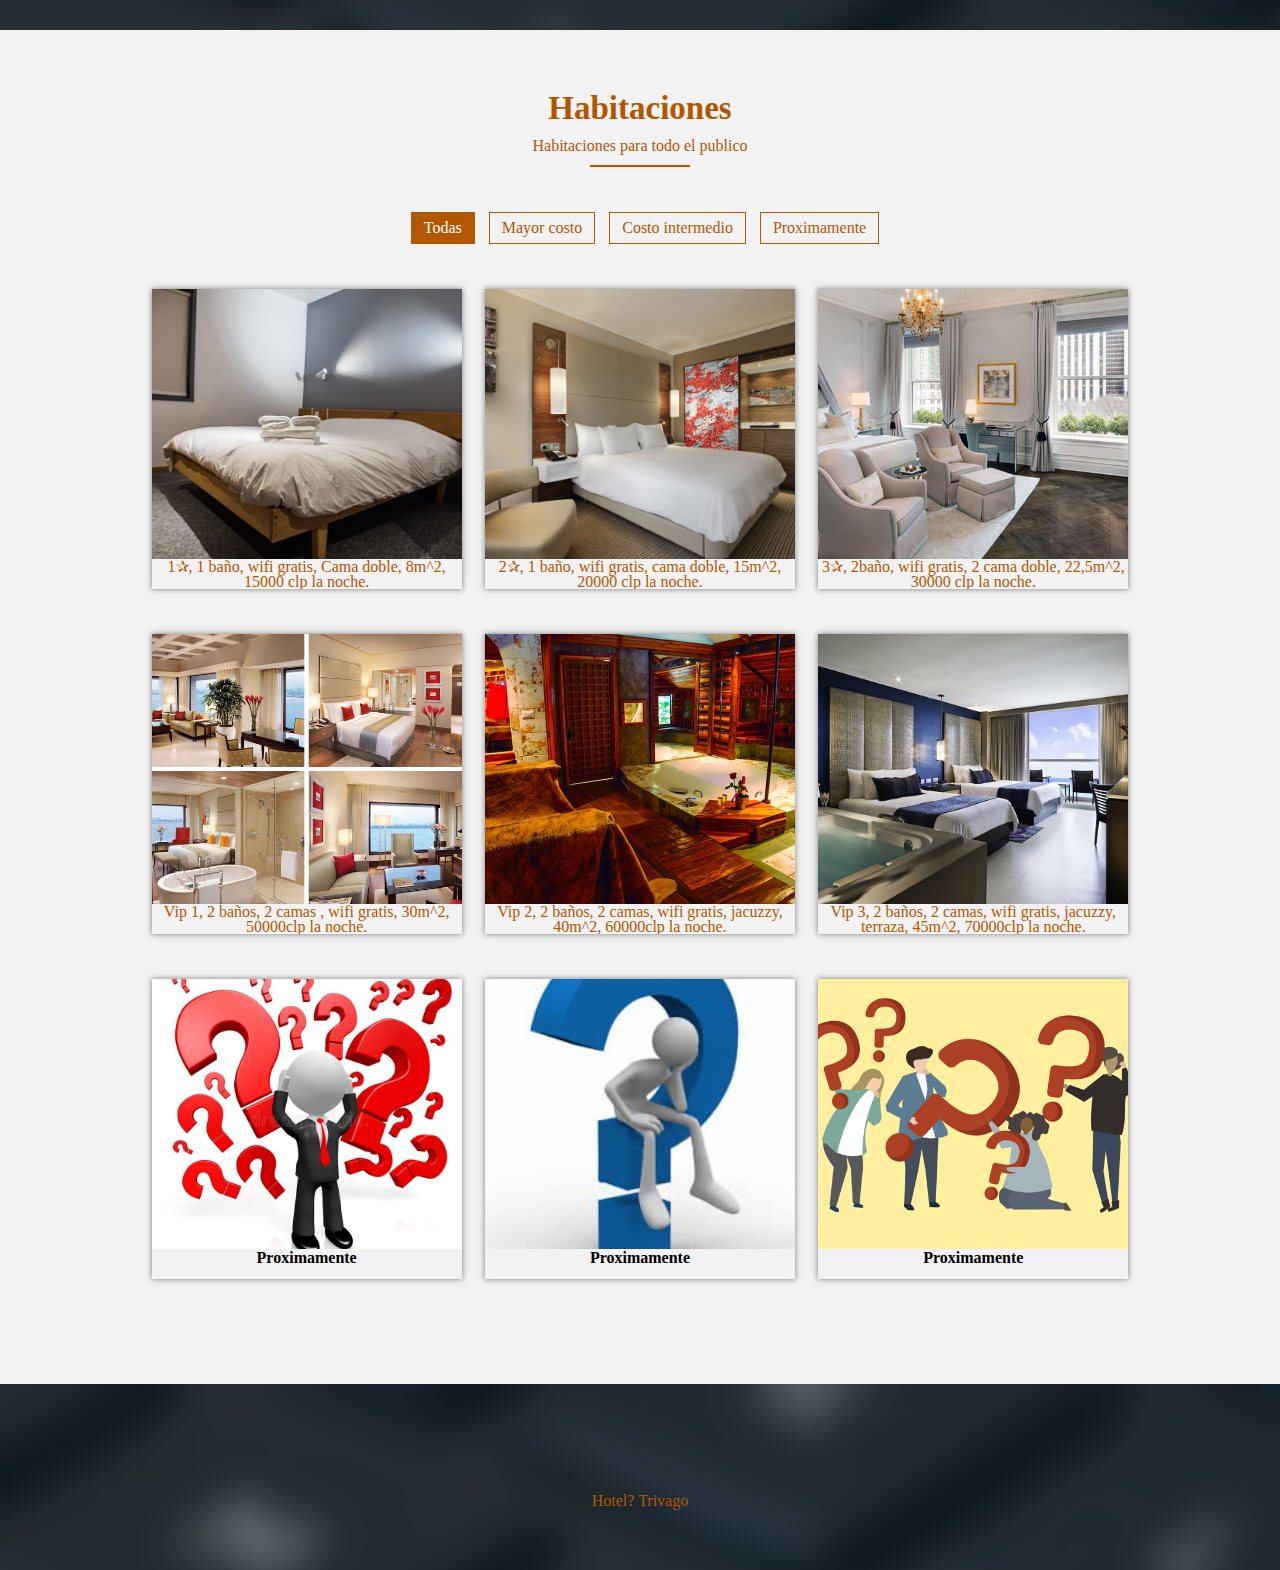
==== commit 4ef7426d: "Nuevos cambios y reformulaciones, app definitiva v1.0" ====
--- a/index.html
+++ b/index.html
@@ -1,4 +1,3 @@
-
 <!DOCTYPE html>
 <html lang="en">
 <head>
@@ -14,23 +13,23 @@
 <body class="hidden">
     <div class="centrado" id="onload">
         <div class="lds-facebook"><div></div><div></div><div></div></div>
-    </div>
+    </div> 
     <header>
         <nav id="nav" class="nav1">
             <div class="contenedor-nav">
                 <div class="logo">
                     <img src="img/logo.png" alt="">
                 </div>
+
                 <div class="enlaces" id="enlaces">
                     <a href="#" id="enlace-inicio" class="btn-header">Inicio</a>
                     <a href="#" id="enlace-equipo" class="btn-header">Equipo</a>
                     <a href="#" id="enlace-servicio" class="btn-header">Servicios</a>
                     <a href="#" id="enlace-trabajo" class="btn-header">Habitaciones</a>
                     <a href="#" id="enlace-contacto" class="btn-header">Redes sociales</a>
-                    <a href="#" id="enlace-trabajo" class="btn-header">Login</a>
-                    <a href="#" id="enlace-trabajo" class="btn-header">Disponibilidad</a>
-                    <a href="#" id="enlace-trabajo" class="btn-header">Características</a>
-
+                    <a href="reservar.html" id="enlace-trabajo" class="btn-header">Reservar Habitacion</a>
+                    <a href="Habitaciones reservadas.html" id="enlace-trabajo" class="btn-header"></a>
+                    <a href="login.html" id="enlace-trabajo" class="btn-header">Login</a>                    
                 </div>
                 <div class="icono" id="open">
                     <span>&#9776;</span>
@@ -117,7 +116,8 @@
                         <img src="img/programacion1.jpg" alt="">
                     </div>
                     <div class="textos-work">
-                        <h4>1 estrella</h4>
+                        <p>1✰, 1 baño, wifi gratis, Cama doble, 8m^2, 15000 clp la noche.
+                        </p>
                     </div>
                 </div>
                 <div class="cont-work programacion">
@@ -125,7 +125,8 @@
                         <img src="img/programacion2.jpg" alt="">
                     </div>
                     <div class="textos-work">
-                        <h4>2Estrellas</h4>
+                        <p>2✰, 1 baño, wifi gratis, cama doble, 15m^2, 20000 clp la noche.
+                        </p>
                     </div>
                 </div>
                 <div class="cont-work programacion">
@@ -133,8 +134,8 @@
                         <img src="img/programacion3.jpg" alt="">
                     </div>
                     <div class="textos-work">
-                        <h4>3Estrellas
-                        </h4>
+                        <p>3✰, 2baño, wifi gratis, 2 cama doble, 22,5m^2, 30000 clp la noche.
+                        </p>
 
                     </div>
                 </div>
@@ -143,7 +144,8 @@
                         <img src="img/diseño1.jpg" alt="">
                     </div>
                     <div class="textos-work">
-                        <h4>Vip1</h4>
+                        <p>Vip 1, 2 baños, 2 camas , wifi gratis, 30m^2, 50000clp la noche.
+                        </p>
                     </div>
                 </div>
                 <div class="cont-work diseño">
@@ -151,7 +153,9 @@
                         <img src="img/diseño2.jpg" alt="">
                     </div>
                     <div class="textos-work">
-                        <h4>Vip2</h4>
+                        <p>Vip 2, 2 baños, 2 camas, wifi gratis, jacuzzy,
+                            40m^2, 60000clp la noche.
+                        </p>
                     </div>
                 </div>
                 <div class="cont-work diseño">
@@ -159,7 +163,8 @@
                         <img src="img/diseño3.jpg" alt="">
                     </div>
                     <div class="textos-work">
-                        <h4>Vip3</h4>
+                        <p>Vip 3, 2 baños, 2 camas, wifi gratis, jacuzzy, terraza,
+                            45m^2, 70000clp la noche.</p>
                     </div>
                 </div>
                 <div class="cont-work marketing">
--- a/estilos.css
+++ b/estilos.css
@@ -1,5 +1,5 @@
 :root{
-  --color1: rgb(219,144,.5);
+  --color1: rgb(179, 86, 0);
   --color2: rgba(23, 180, 83, 0.877);
   --color3: rgba(11,194,211, 0.623);
   --fondo: #f2f2f2;
@@ -311,8 +311,8 @@
   height: 10%;
 }
 
-.textos-work h4{
-  line-height: 30px;
+.textos-work p{
+  line-height: 15px;
   font-weight: 300;
 }
 
@@ -414,4 +414,34 @@
   .iconos{
     margin: auto;
   }
-}+}
+
+.boton1{
+  position: fixed;
+  top: 1200px;
+  left: 1300px;
+  border-radius: 5px;
+  display: inline-block;
+  padding: 15px 20px;
+  text-decoration: none;
+  }
+  
+  .boton2{
+      position: relative;
+      top:30px;
+      left: 300px;
+      border-radius: 5px;
+      display: inline-block;
+      padding: 15px 20px;
+      text-decoration: none;
+  }
+  
+  .boton3{
+          position: relative;
+          top:-200px;
+          left: -250px;
+          border-radius: 5px;
+          display: inline-block;
+          padding: 15px 20px;
+          text-decoration: none;
+  }
